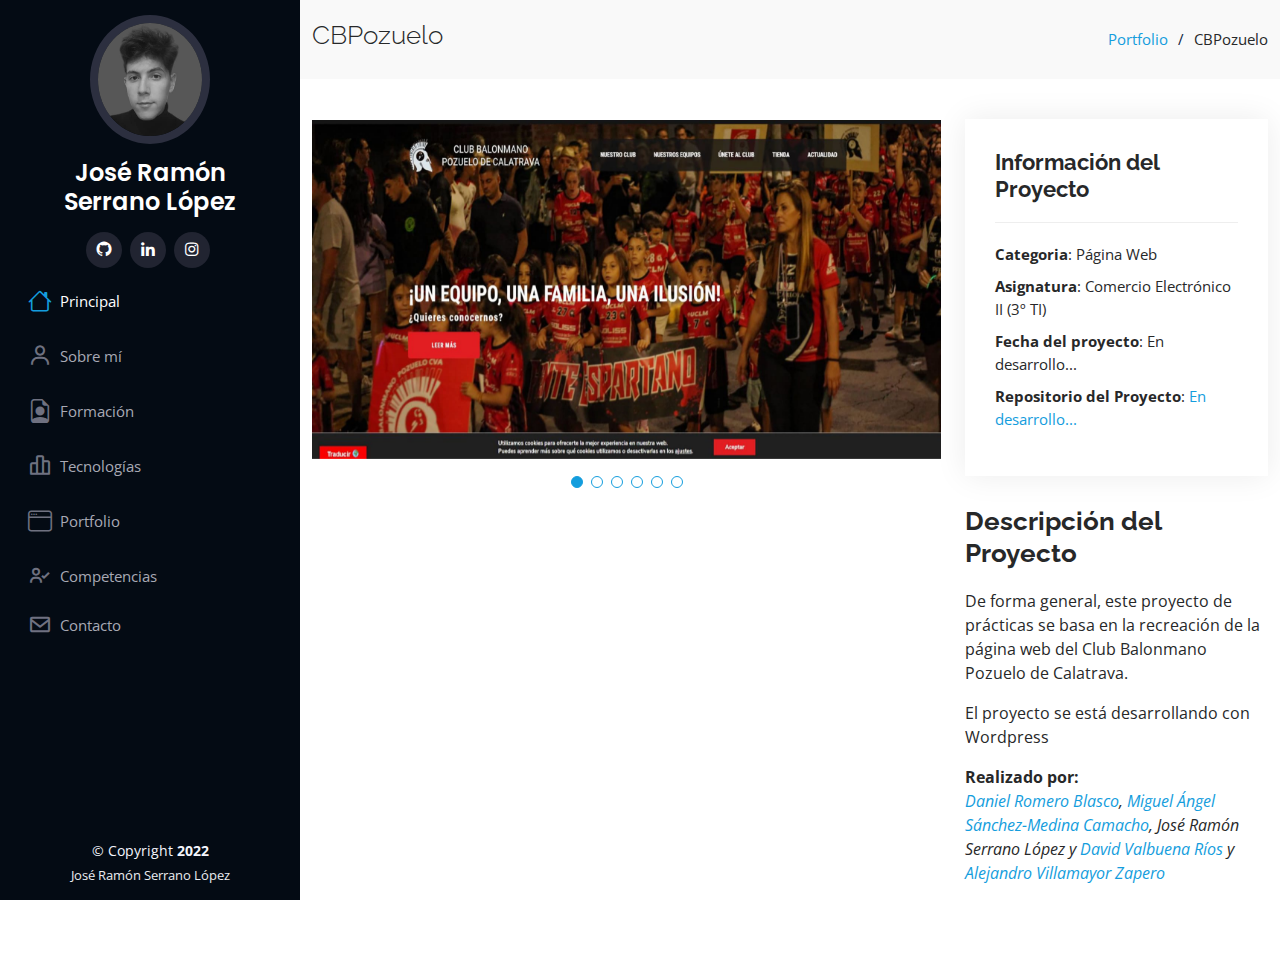
==== CBPozuelo-Portfolio.html @ f5485fb2 "Analytics activado" ====
<!DOCTYPE html>
<html lang="en">

<head>
  <meta charset="utf-8">
  <meta content="width=device-width, initial-scale=1.0" name="viewport">

  <title>José Ramón Serrano López</title>

  <!-- Favicons -->
  <link href="assets/img/favicon.png" rel="icon">
  <link href="assets/img/apple-touch-icon.png" rel="apple-touch-icon">

  <!-- Google Fonts -->
  <link href="https://fonts.googleapis.com/css?family=Open+Sans:300,300i,400,400i,600,600i,700,700i|Raleway:300,300i,400,400i,500,500i,600,600i,700,700i|Poppins:300,300i,400,400i,500,500i,600,600i,700,700i" rel="stylesheet">

  <!-- Vendor CSS Files -->
  <link href="assets/vendor/aos/aos.css" rel="stylesheet">
  <link href="assets/vendor/bootstrap/css/bootstrap.min.css" rel="stylesheet">
  <link href="assets/vendor/bootstrap-icons/bootstrap-icons.css" rel="stylesheet">
  <link href="assets/vendor/boxicons/css/boxicons.min.css" rel="stylesheet">
  <link href="assets/vendor/glightbox/css/glightbox.min.css" rel="stylesheet">
  <link href="assets/vendor/swiper/swiper-bundle.min.css" rel="stylesheet">

  <!-- Template Main CSS File -->
  <link href="assets/css/style.css" rel="stylesheet">
</head>

<body>

<!-- ======= Mobile nav toggle button ======= -->
<i class="bi bi-list mobile-nav-toggle d-xl-none"></i>

<!-- ======= Header ======= -->
<header id="header">
  <div class="d-flex flex-column">

    <div class="profile">
      <img src="assets/img/perfil.jpeg" alt="" class="img-fluid rounded-circle">
      <h1 class="text-light "><a href="index.html">José Ramón <br>Serrano López</a></h1>
      <div class="social-links mt-3 text-center">
        <a href="https://github.com/jrserrano16" class="github"><i class='bx bxl-github'></i></a>
        <a href="#" class="linkedin"><i class='bx bxl-linkedin'></i></a>
        <a href="https://www.instagram.com/jrserranol16" class="instagram"><i class="bx bxl-instagram"></i></a>
      </div>
    </div>

    <nav id="navbar" class="nav-menu navbar">
      <ul>
        <li><a href="index.html#hero" class="nav-link scrollto active"><i class="bi bi-house"></i> <span>Principal</span></a></li>
        <li><a href="index.html#sobre-mi" class="nav-link scrollto"><i class='bx bx-user' ></i> <span>Sobre mí</span></a></li>
        <li><a href="index.html#formacion" class="nav-link scrollto"><i class="bi bi-file-earmark-person"></i> <span>Formación</span></a></li>
        <li><a href="index.html#tecnologias" class="nav-link scrollto"><i class='bx bx-bar-chart-alt-2'></i> <span>Tecnologías</span></a></li>
        <li><a href="index.html#portfolio" class="nav-link scrollto"><i class="bi bi-window"></i> <span>Portfolio</span></a></li>
        <li><a href="index.html#competencias" class="nav-link scrollto"><i class='bx bx-user-check'></i> <span>Competencias</span></a></li>
        <li><a href="index.html#contacto" class="nav-link scrollto"><i class="bx bx-envelope"></i> <span>Contacto</span></a></li>
      </ul>
    </nav><!-- .nav-menu -->
  </div>
</header><!-- End Header -->

<main id="main">

  <!-- ======= Breadcrumbs ======= -->
  <section id="breadcrumbs" class="breadcrumbs">
    <div class="container">

      <div class="d-flex justify-content-between align-items-center">
        <h2>CBPozuelo</h2>
        <ol>
          <li><a href="index.html#portfolio">Portfolio</a></li>
          <li>CBPozuelo</li>
        </ol>
      </div>

    </div>
  </section><!-- End Breadcrumbs -->

  <!-- ======= Portfolio Details Section ======= -->
  <section id="portfolio-details" class="portfolio-details">
    <div class="container">

      <div class="row gy-4">

        <div class="col-lg-8">
          <div class="portfolio-details-slider swiper">
            <div class="swiper-wrapper align-items-center">

              <div class="swiper-slide">
                <img src="assets/img/portfolio/PozueloCB/PozueloCB0.jpeg">
              </div>
              <div class="swiper-slide">
                <img src="assets/img/portfolio/PozueloCB/PozueloCB1.jpeg" alt="">
              </div>

              <div class="swiper-slide">
                <img src="assets/img/portfolio/PozueloCB/PozueloCB2.jpeg" alt="">
              </div>
              <div class="swiper-slide">
                <img src="assets/img/portfolio/PozueloCB/PozueloCB3.jpeg" alt="">
              </div>
              <div class="swiper-slide">
                <img src="assets/img/portfolio/PozueloCB/PozueloCB14.jpeg4.jpeg" alt="">
              </div>
              <div class="swiper-slide">
                <img src="assets/img/portfolio/PozueloCB/PozueloCB5.jpeg" alt="">
              </div>

            </div>
            <div class="swiper-pagination"></div>
          </div>
        </div>

        <div class="col-lg-4">
          <div class="portfolio-info">
            <h3>Información del Proyecto</h3>
            <ul>
              <li><strong>Categoria</strong>: Página Web</li>
              <li><strong>Asignatura</strong>: Comercio Electrónico II (3º TI)</li>
              <li><strong>Fecha del proyecto</strong>: En desarrollo...</li>
              <li><strong>Repositorio del Proyecto</strong>: <a href="#">En desarrollo...</a></li>
            </ul>
          </div>
          <div class="portfolio-description">
            <h2>Descripción del Proyecto</h2>
            <p>
              De forma general, este proyecto de prácticas se basa en la recreación de la página web del Club Balonmano Pozuelo de Calatrava.
            <P>El proyecto se está desarrollando con Wordpress
            <p><strong>Realizado por:</strong>
              <br><em><a href="https://daniiromero.github.io/">Daniel Romero Blasco</a>, <a href="https://miguel-angel-sanchez.github.io/">Miguel Ángel Sánchez-Medina Camacho</a>, José Ramón Serrano López y <a href="http://davidvalbuenarios.com/">David Valbuena Ríos</a> y <a href="https://zap3r0.github.io/">Alejandro Villamayor Zapero</a></em></br>
            </p>
          </div>
        </div>

      </div>

    </div>
  </section><!-- End Portfolio Details Section -->

</main><!-- End #main -->

<!-- ======= Footer ======= -->
<footer id="footer">
  <div class="container">
    <div class="copyright">
      &copy; Copyright <strong><span>2022</span></strong>
    </div>
    <div class="credits">
      José Ramón Serrano López
    </div>
  </div>
</footer><!-- End  Footer -->

<a href="#" class="back-to-top d-flex align-items-center justify-content-center"><i class="bi bi-arrow-up-short"></i></a>

<!-- Vendor JS Files -->
<script src="assets/vendor/purecounter/purecounter_vanilla.js"></script>
<script src="assets/vendor/aos/aos.js"></script>
<script src="assets/vendor/bootstrap/js/bootstrap.bundle.min.js"></script>
<script src="assets/vendor/glightbox/js/glightbox.min.js"></script>
<script src="assets/vendor/isotope-layout/isotope.pkgd.min.js"></script>
<script src="assets/vendor/swiper/swiper-bundle.min.js"></script>
<script src="assets/vendor/typed.js/typed.min.js"></script>
<script src="assets/vendor/waypoints/noframework.waypoints.js"></script>
<script src="assets/vendor/php-email-form/validate.js"></script>

<!-- Template Main JS File -->
<script src="assets/js/main.js"></script>

</body>

</html>
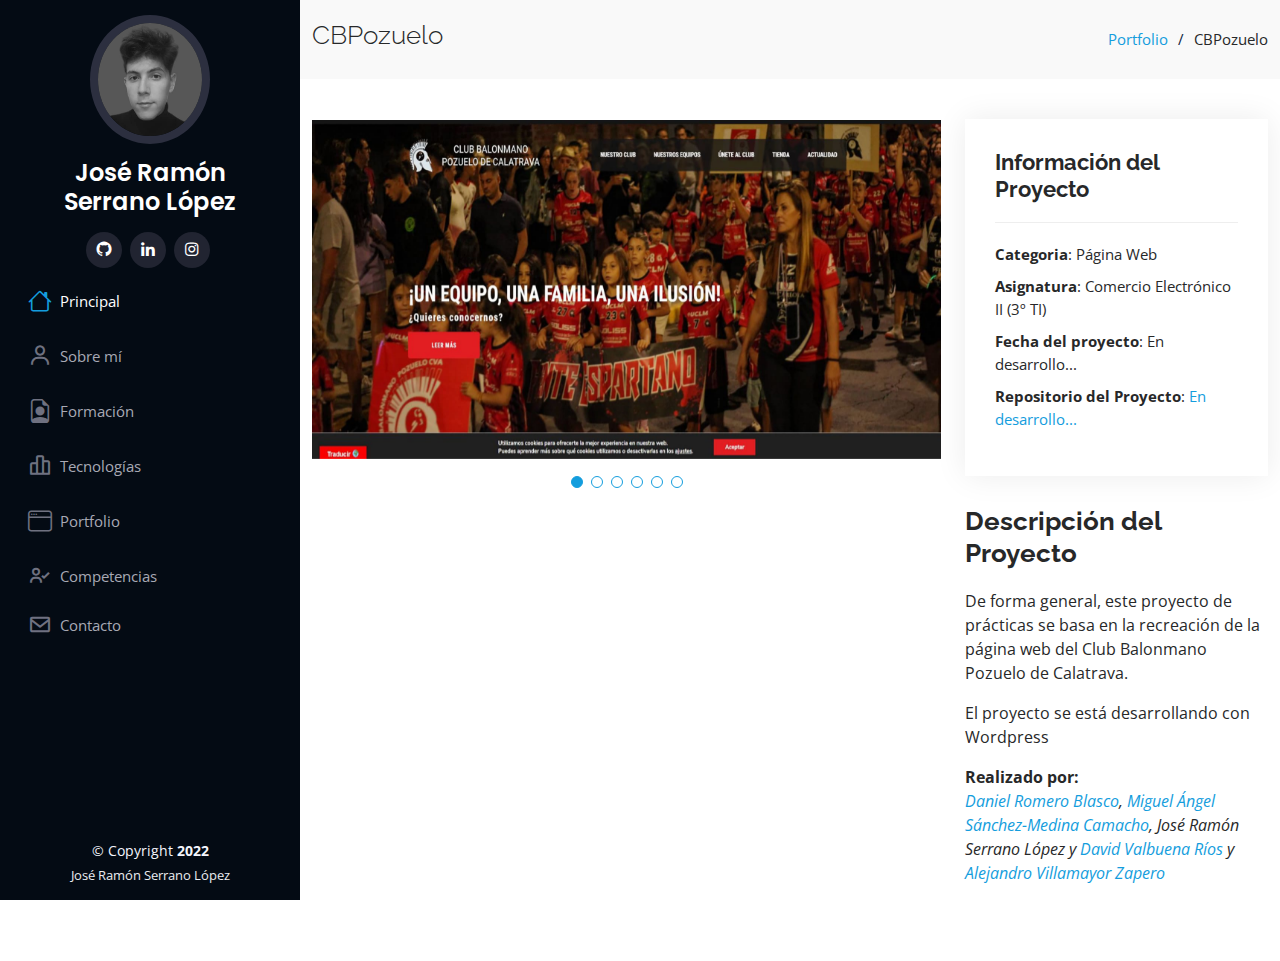
==== commit 8b0950f2: "Aztualización del icono" ====
--- a/CBPozuelo-Portfolio.html
+++ b/CBPozuelo-Portfolio.html
@@ -1,5 +1,5 @@
 <!DOCTYPE html>
-<html lang="en">
+<html lang="es">
 
 <head>
   <meta charset="utf-8">
--- a/assets/css/style.css
+++ b/assets/css/style.css
@@ -1,13 +1,4 @@
-/**
-* Template Name: iPortfolio - v3.9.1
-* Template URL: https://bootstrapmade.com/iportfolio-bootstrap-portfolio-websites-template/
-* Author: BootstrapMade.com
-* License: https://bootstrapmade.com/license/
-*/
-
-/*--------------------------------------------------------------
-# General
---------------------------------------------------------------*/
+
 body {
   font-family: "Open Sans", sans-serif;
   color: #272829;
